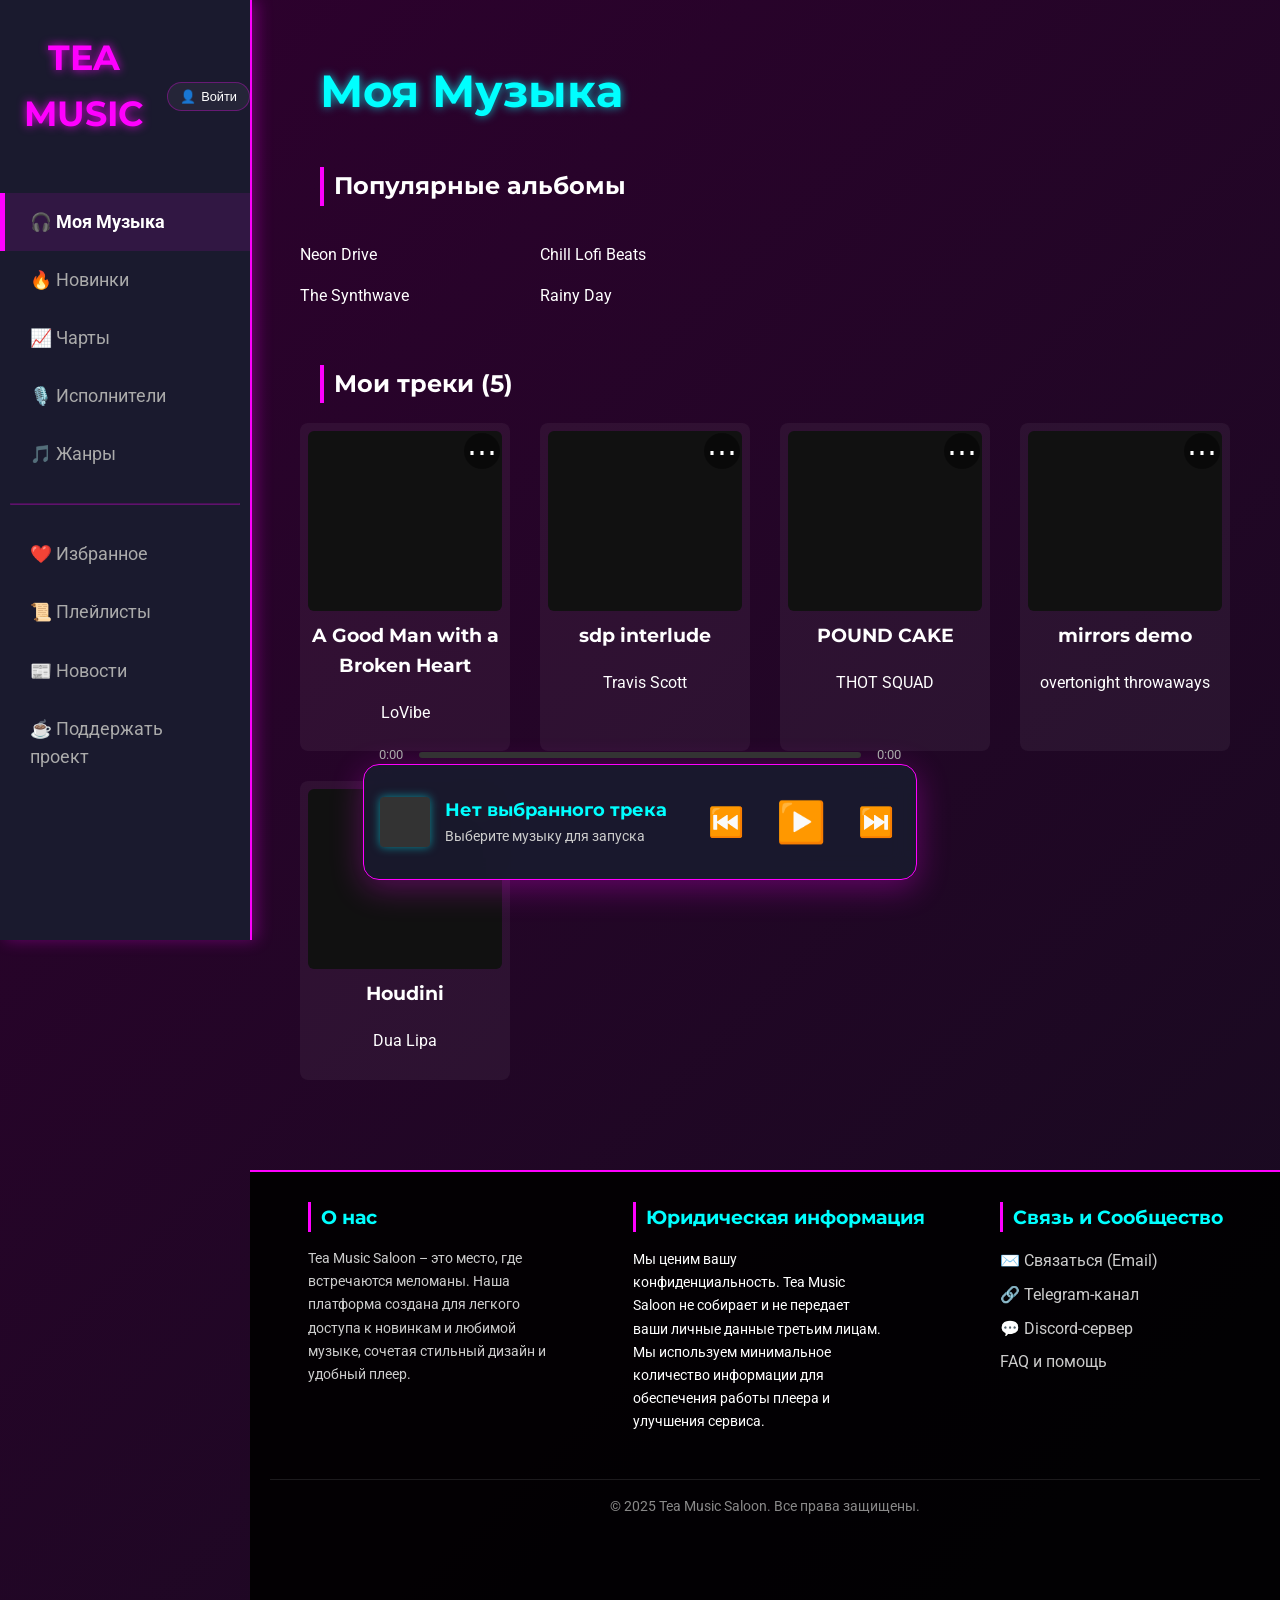
==== index.html @ c5a85fee "Add files via upload" ====
<!DOCTYPE html>
<html lang="ru">
<head>
    <meta charset="UTF-8">
    <meta name="viewport" content="width=device-width, initial-scale=1.0">
    <title>Музыкальный Салон Tea | Главная</title> 
    
    <link href="https://fonts.googleapis.com/css2?family=Montserrat:wght@700&family=Roboto:wght@300;400;700&display=swap" rel="stylesheet">
    
    <link rel="stylesheet" href="style.css"> 

    <style>
        /* Стили модального окна и аватарки */
        .sidebar__header {
            display: flex;
            align-items: center;
            justify-content: space-between;
            margin-bottom: 20px;
        }
        .auth-btn {
            background: rgba(255, 255, 255, 0.05);
            border: 1px solid rgba(255, 0, 255, 0.3);
            color: #fff;
            padding: 6px 12px;
            border-radius: 20px;
            cursor: pointer;
            font-size: 0.8rem;
            transition: 0.3s;
            display: flex;
            align-items: center;
            gap: 5px;
            text-decoration: none;
        }
        .auth-btn:hover { background: rgba(255, 0, 255, 0.2); border-color: #ff00ff; }

        .auth-modal {
            position: fixed;
            top: 50%; left: 50%;
            transform: translate(-50%, -50%) scale(0.9);
            width: 320px;
            background: #111;
            border: 1px solid #ff00ff;
            border-radius: 20px;
            padding: 30px;
            z-index: 10000;
            display: none;
            opacity: 0;
            transition: 0.3s ease;
            text-align: center;
            box-shadow: 0 0 40px rgba(0,0,0,0.8);
        }
        .auth-modal.active { display: block; opacity: 1; transform: translate(-50%, -50%) scale(1); }
        .auth-modal h2 { color: #ff00ff; font-family: 'Montserrat'; margin-top: 0; }
        
        /* Сообщение об ошибке */
        #authError {
            color: #ff4d4d;
            font-size: 0.8rem;
            margin-bottom: 10px;
            display: none;
            background: rgba(255, 77, 77, 0.1);
            padding: 8px;
            border-radius: 5px;
        }

        /* Аватарка */
        .avatar-upload {
            position: relative;
            width: 90px;
            height: 90px;
            margin: 0 auto 15px;
            display: none;
        }
        .avatar-preview {
            width: 90px;
            height: 90px;
            border-radius: 50%;
            border: 2px dashed #ff00ff;
            display: flex;
            align-items: center;
            justify-content: center;
            cursor: pointer;
            overflow: hidden;
            background: #1a1a1a;
        }
        .avatar-preview img { width: 100%; height: 100%; object-fit: cover; display: none; }
        .avatar-label { font-size: 11px; color: #888; }

        .auth-modal input {
            width: 100%; padding: 12px; margin: 8px 0;
            background: #1a1a1a; border: 1px solid #333; color: #fff; border-radius: 8px;
            box-sizing: border-box; outline: none;
        }
        .auth-modal input:focus { border-color: #ff00ff; }
        .submit-auth {
            width: 100%; padding: 12px; background: #ff00ff; border: none;
            color: #fff; font-weight: bold; border-radius: 8px; cursor: pointer; margin-top: 10px;
        }
        .overlay.modal-active {
            display: block !important;
            opacity: 1 !important;
            z-index: 9999;
            background: rgba(0, 0, 0, 0.85);
            backdrop-filter: blur(8px);
        }
        .close-modal { position: absolute; top: 15px; right: 15px; cursor: pointer; font-size: 20px; color: #555; }
        .auth-extra { margin-top: 15px; font-size: 0.85rem; color: #888; }
        .auth-extra a { color: #ff00ff; text-decoration: none; font-weight: bold; }
    </style>\
</head>

<body>
    <div class="preloader">
        <div class="spinner"></div>
    </div>
    
    <div class="overlay" id="mainOverlay" onclick="closeAuthModal()"></div>

    <div class="side-gradient left"></div>
    <div class="side-gradient right"></div>

    <div class="app-layout">
        <aside class="sidebar">
            <div class="sidebar__header">
                <div class="sidebar__logo">
                    <a href="index.html">TEA MUSIC</a>
                </div>
                <div class="sidebar__auth">
                    <button class="auth-btn" onclick="openAuthModal()">
                        <span class="auth-icon">👤</span>
                        <span class="auth-text">Войти</span>
                    </button>
                </div>
            </div>
            <nav class="sidebar__nav">
                <ul>
                    <li><a href="#" class="nav-link active" data-target="main-content">🎧 Моя Музыка</a></li>
                    <li><a href="new_releases.html">🔥 Новинки</a></li> 
                    <li><a href="charts.html">📈 Чарты</a></li>
                    <li><a href="artists.html">🎙️ Исполнители</a></li>
                    <li><a href="genres.html">🎵 Жанры</a></li>
                </ul>
            </nav>
            <hr style="border-color: rgba(255, 0, 255, 0.3); margin: 20px 10px;">
            <nav class="sidebar__nav">
                <ul>
                    <li><a href="favorites.html">❤️ Избранное</a></li>
                    <li><a href="playlists.html">📜 Плейлисты</a></li>
                    <li><a href="news.html">📰 Новости</a></li>
                    <li><a href="premium.html">☕ Поддержать проект</a></li>
                </ul>
            </nav>
        </aside>

        <main>
            <div class="content-wrapper">
                <div class="content-section" id="main-content" style="display: block;">
                    <h1 class="page-title">Моя Музыка</h1>
                    
                    <h2 class="section-title">Популярные альбомы</h2>
                    <div class="content-grid">
                        <div class="album-card" data-album-id="album1" onclick="playAlbum('album1')">
                            <div class="album-cover" style="background-image: url('face_purple_hair.jpg');"></div>
                            <p class="album-title">Neon Drive</p>
                            <p class="album-artist">The Synthwave</p>
                        </div>
                        <div class="album-card" data-album-id="album2" onclick="playAlbum('album2')">
                            <div class="album-cover" style="background-image: url('face_blonde_wavy.jpg');"></div>
                            <p class="album-title">Chill Lofi Beats</p>
                            <p class="album-artist">Rainy Day</p>
                        </div>
                    </div>

                    <h2 class="section-title">Мои треки (5)</h2>
                    <div class="content-grid" id="myTracksList">
                        <div class="grid-item" data-path="track1.mp3" data-title="A Good Man with a Broken Heart" data-artist="LoVibe" onclick="playTrack(this)">
                            <div class="grid-item__cover" style="background-image: url('image1.jpg');"></div>
                            <h3 class="grid-item__title">A Good Man with a Broken Heart</h3>
                            <p class="grid-item__artist">LoVibe</p>
                            <div class="card-actions">
                                <button class="more-btn" onclick="openTrackMenu(event, this)">⋯</button>
                            </div>
                        </div>
                        <div class="grid-item" data-path="track2.mp3" data-title="sdp interlude" data-artist="Travis Scott" onclick="playTrack(this)">
                            <div class="grid-item__cover" style="background-image: url('image2.jpg');"></div>
                            <h3 class="grid-item__title">sdp interlude</h3>
                            <p class="grid-item__artist">Travis Scott</p>
                            <div class="card-actions">
                                <button class="more-btn" onclick="openTrackMenu(event, this)">⋯</button>
                            </div>
                        </div>
                        <div class="grid-item" data-path="track3.mp3" data-title="POUND CAKE" data-artist="THOT SQUAD" onclick="playTrack(this)">
                            <div class="grid-item__cover" style="background-image: url('image3.jpg');"></div>
                            <h3 class="grid-item__title">POUND CAKE</h3>
                            <p class="grid-item__artist">THOT SQUAD</p>
                            <div class="card-actions">
                                <button class="more-btn" onclick="openTrackMenu(event, this)">⋯</button>
                            </div>
                        </div>
                        <div class="grid-item" data-path="track4.mp3" data-title="mirrors demo" data-artist="overtonight throwaways, overnight" onclick="playTrack(this)">
                            <div class="grid-item__cover" style="background-image: url('image4.jpg');"></div>
                            <h3 class="grid-item__title">mirrors demo</h3>
                            <p class="grid-item__artist">overtonight throwaways</p>
                            <div class="card-actions">
                                <button class="more-btn" onclick="openTrackMenu(event, this)">⋯</button>
                            </div>  
                        </div>
                        <div class="grid-item" data-path="track5.mp3" data-title="Houdini" data-artist="Dua Lipa" onclick="playTrack(this)">
                            <div class="grid-item__cover" style="background-image: url('image5.jpg');"></div>
                            <h3 class="grid-item__title">Houdini</h3>
                            <p class="grid-item__artist">Dua Lipa</p>
                            <div class="card-actions">
                                <button class="more-btn" onclick="openTrackMenu(event, this)">⋯</button>
                            </div>
                        </div>
                    </div>
                </div> 
            </div> 
        </main>
    </div>

    <div class="auth-modal" id="authBox">
        <span class="close-modal" onclick="closeAuthModal()">&times;</span>
        <h2 id="modalTitle">Вход</h2>
        
        <div id="authError">Неправильный логин или пароль</div>

        <form id="authForm" onsubmit="handleAuthSubmit(event)">
           <div id="avatarBlock" style="display: none; margin: 20px 0;">
    <label style="color: #ccc; display: block; text-align: center; margin-bottom: 12px; font-size: 0.95rem;">
        Выбери аватарку
    </label>

    <!-- Кнопка загрузки своего фото -->
    <div style="text-align: center; margin-bottom: 20px;">
        <button type="button" onclick="document.getElementById('avatarInput').click()" style="padding: 10px 20px; background: #ff00ff33; border: 1px solid #ff00ff; color: white; border-radius: 8px; cursor: pointer;">
            Загрузить своё фото
        </button>
        <input type="file" id="avatarInput" accept="image/*" style="display: none;" onchange="previewAvatar(this)">
    </div>

    <!-- Превью выбранного фото -->
    <div style="text-align: center; margin-bottom: 20px;">
        <div id="avatarPreview" style="width: 120px; height: 120px; margin: 0 auto; border-radius: 50%; overflow: hidden; border: 2px dashed #ff00ff66; display: flex; align-items: center; justify-content: center; background: #0f0f1a;">
            <img id="imageDisplay" src="" alt="" style="width: 100%; height: 100%; object-fit: cover; display: none;">
            <span id="plusIcon" style="font-size: 40px; color: #ff00ff88;">+</span>
        </div>
    </div>

    <!-- Дефолтные аватарки (всегда видны в регистрации) -->
    <div class="default-avatars" style="display: flex; flex-wrap: wrap; gap: 12px; justify-content: center;">
        <img src="def avatar1.png" alt="Аватар 1" class="default-avatar" onclick="selectDefaultAvatar(this.src)">
        <img src="def avatar2.png" alt="Аватар 2" class="default-avatar" onclick="selectDefaultAvatar(this.src)">
        <img src="def avatar3.png" alt="Аватар 3" class="default-avatar" onclick="selectDefaultAvatar(this.src)">
        <img src="def avatar4.png" alt="Аватар 4" class="default-avatar" onclick="selectDefaultAvatar(this.src)">
    </div>
</div>
            <input type="text" id="authLogin" placeholder="Логин" required>
            <input type="password" id="authPass" placeholder="Пароль" required>
            <button type="submit" class="submit-auth">Продолжить</button>
            <div class="auth-switch">
    <p id="switchText">Нет аккаунта?</p>
    <button type="button" id="switchBtn" onclick="toggleReg()">Зарегистрируйтесь</button>
</div>

<div class="auth-switch" id="loginSwitch" style="display: none;">
    <p>Уже есть аккаунт?</p>
    <button type="button" onclick="toggleReg()">Войти</button>
</div>  
        </form>
    </div>

   <footer class="site-footer">
        <div class="footer-content">
            <div class="footer-column">
                <h3>О нас</h3>
                <p style="font-size:0.9em; max-width: 250px;">Tea Music Saloon – это место, где встречаются меломаны. Наша платформа создана для легкого доступа к новинкам и любимой музыке, сочетая стильный дизайн и удобный плеер.</p>
            </div>
            <div class="footer-column">
                <h3>Юридическая информация</h3>
                <ul>
                    <li style="font-size:0.9em; max-width: 250px; color: #fff;">Мы ценим вашу конфиденциальность. Tea Music Saloon не собирает и не передает ваши личные данные третьим лицам. Мы используем минимальное количество информации для обеспечения работы плеера и улучшения сервиса.</li>
                </ul>
            </div>
            <div class="footer-column">
                <h3>Связь и Сообщество</h3>
                <ul>
                    <li><a href="mailto:abdytima56@gmail.com">✉️ Связаться (Email)</a></li>
                    <li><a href="https://t.me/+F9UkB3qSuYQ5MWRi" target="_blank">🔗 Telegram-канал</a></li>
                    <li><a href="https://discord.gg/NV8jJ2bQG" target="_blank">💬 Discord-сервер</a></li>
                    <li><a href="#">FAQ и помощь</a></li>
                </ul>
            </div>
        </div>
        <div class="footer-bottom">
            &copy; 2025 Tea Music Saloon. Все права защищены.
        </div>
    </footer>

    <div class="mini-player" id="miniPlayer">
        <div class="progress-bar-container">
            <span class="time-display" id="currentTime">0:00</span>
            <div id="progressBar" onclick="seekTo(event)"><div id="progress"></div></div>
            <span class="time-display" id="durationTime">0:00</span>
        </div>
        <div class="player__info">
            <div class="player__cover" id="playerCover"></div>
            <div class="player__details">
                <h4 id="playerTitle">Нет выбранного трека</h4>
                <p id="playerArtist">Выберите музыку для запуска</p>
            </div>
        </div>
        <div class="player__controls">
            <button class="player__button" onclick="prevTrack()">⏮️</button>
            <button class="player__button play" id="playPauseBtn" onclick="togglePlay()">▶️</button>
            <button class="player__button" onclick="nextTrack()">⏭️</button>
        </div>
    </div>

    <audio id="audioPlayer" preload="auto"></audio>

    <script src="script.js"></script>
    <script>
        /* --- ФУНКЦИИ ОКНА --- */
        function openAuthModal() {
            document.getElementById('authBox').classList.add('active');
            document.getElementById('mainOverlay').classList.add('modal-active');
            resetAuthForm();
        }

        function closeAuthModal() {
            document.getElementById('authBox').classList.remove('active');
            document.getElementById('mainOverlay').classList.remove('modal-active');
        }

        function resetAuthForm() {
            document.getElementById('authForm').reset();
            document.getElementById('authError').style.display = 'none';
            document.getElementById('imageDisplay').style.display = 'none';
            document.getElementById('plusIcon').style.display = 'block';
            document.getElementById('avatarPreview').style.borderStyle = 'dashed';
        }

        let isReg = false;
        function toggleReg() {
            isReg = !isReg;
            resetAuthForm();
            document.getElementById('modalTitle').innerText = isReg ? 'Регистрация' : 'Вход';
            document.getElementById('avatarBlock').style.display = isReg ? 'block' : 'none';
            document.getElementById('switchText').innerText = isReg ? 'Уже есть аккаунт?' : 'Нет аккаунта?';
            document.getElementById('switchBtn').innerText = isReg ? 'Войти' : 'Зарегистрируйтесь';
        }

        function handleAuthSubmit(event) {
            event.preventDefault();
            const pass = document.getElementById('authPass').value;
            const errorBlock = document.getElementById('authError');

            // Если пароль меньше 4 символов - имитируем ошибку
            if (pass.length < 4) {
                errorBlock.style.display = 'block';
            } else {
                alert(isReg ? 'Регистрация прошла успешно!' : 'Вы успешно вошли!');
                closeAuthModal();
            }
        }

        function previewAvatar(input) {
            if (input.files && input.files[0]) {
                const reader = new FileReader();
                reader.onload = function(e) {
                    document.getElementById('imageDisplay').src = e.target.result;
                    document.getElementById('imageDisplay').style.display = 'block';
                    document.getElementById('plusIcon').style.display = 'none';
                    document.getElementById('avatarPreview').style.borderStyle = 'solid';
                };
                reader.readAsDataURL(input.files[0]);
            }
        }

        window.onload = function() {
            const preloader = document.querySelector('.preloader');
            const audioPlayer = document.getElementById('audioPlayer');
            setTimeout(() => {
                preloader.style.opacity = '0';
                document.body.classList.add('loaded');
                setTimeout(() => { preloader.style.display = 'none'; }, 500);
            }, 500);
            
            if (typeof updateProgressBar !== 'undefined') {
                audioPlayer.addEventListener('loadedmetadata', updateProgressBar);
                audioPlayer.addEventListener('timeupdate', updateProgressBar);
                audioPlayer.addEventListener('ended', nextTrack);
            }
        };
    </script>
</body>
</html>
---- style.css ----
/* ==================================================================== */
/* ПАЛИТРА И ГЛОБАЛЬНЫЕ СТИЛИ (ОЧИЩЕННАЯ ВЕРСИЯ) */
/* ==================================================================== */
:root {
    --primary-color: #ff00ff;   /* Яркий акцент: Фиолетовый/Фуксия */
    --secondary-color: #ff88ff; /* Светлый акцент: Розовый/Маджента */
    --text-color-light: #fff;   /* Основной светлый текст */
    --text-color-faded: #aaa;   /* Тусклый текст */
    --background-dark: #0f0f1a; /* Глубокий темный фон */
    --sidebar-bg: #1a1a2e;      /* Фон сайдбара/панелей */
    --card-bg: rgba(255, 255, 255, 0.05); /* Фон карточек */
    --border-color: rgba(255, 0, 255, 0.3);
}

body {
    font-family: 'Roboto', sans-serif;
    font-weight: 400;
    color: var(--text-color-light);
    margin: 0;
    padding: 0;
    line-height: 1.6;
    min-height: 100vh;
    background: linear-gradient(
        -45deg, 
        #1a1a2e, 
        #330033, 
        #0f0f1a, 
        #2e002e  
    );
    background-size: 400% 400%;
    animation: gradient-shift 30s ease infinite;
}

@keyframes gradient-shift {
    0% { background-position: 0% 50%; }
    50% { background-position: 100% 50%; }
    100% { background-position: 0% 50%; }
}

h1, h2, h3, h4, h5, h6 {
    font-family: 'Montserrat', sans-serif;
    font-weight: 700;
    color: var(--text-color-light);
    margin-top: 0;
}

a {
    color: var(--text-color-light);
    text-decoration: none;
    transition: color 0.2s;
}

a:hover {
    color: var(--secondary-color);
}

.overlay {
    position: fixed;
    top: 0; left:0;
    width:100%; height:100%;
    background-color: rgba(0,0,0,0.7);
    z-index: 1;
}

/* ==================================================================== */
/* СТИЛИ ПРЕЛОАДЕРА (SPINNER) */
/* ==================================================================== */
.preloader {
    position: fixed;
    top: 0;
    left: 0;
    width: 100%;
    height: 100%;
    background-color: rgba(0, 0, 0, 0.98);
    z-index: 9999;
    display: flex;
    justify-content: center;
    align-items: center;
    transition: opacity 0.5s ease;
}

.spinner {
    width: 80px;
    height: 80px;
    border: 8px solid rgba(255, 0, 255, 0.2); 
    border-top-color: var(--primary-color); 
    border-radius: 50%;
    animation: spin 1s linear infinite, glow 0.5s alternate infinite;
    box-shadow: 0 0 20px var(--primary-color);
}

@keyframes spin {
    to { transform: rotate(360deg); } 
}
@keyframes glow { 
    from { box-shadow: 0 0 5px var(--primary-color); } 
    to { box-shadow: 0 0 20px var(--primary-color); } 
}

body > *:not(.preloader) { opacity: 0; transition: opacity 0.5s; }
body.loaded > *:not(.preloader) { opacity: 1; }


/* ==================================================================== */
/* СТИЛЬ ДЛЯ ОТКЛЮЧЕНИЯ ВЫДЕЛЕНИЯ ТЕКСТА (Для перетаскивания плеера) */
/* ==================================================================== */
.disable-selection {
    -webkit-user-select: none;
    -ms-user-select: none;
    user-select: none;
    cursor: grabbing !important; 
}


/* ==================================================================== */
/* ГЛАВНАЯ СТРУКТУРА (SAIDBAR + MAIN) */
/* ==================================================================== */
.app-layout {
    display: flex;
    position: relative;
    z-index: 2;
    min-height: 100vh;
}

/* 90px - высота фиксированного плеера */
main {
    flex-grow: 1;
    margin-left: 250px;
    padding: 30px 50px 90px 50px; 
    max-width: 100%;
    box-sizing: border-box;
}

h1 { 
    color:#00ffff; 
    margin-bottom:30px; 
    font-size:2.8em; 
    text-shadow:0 0 10px rgba(0,255,255,0.7);
    text-align: left;
    padding-left: 20px;
}
h2 {
    color: #fff;
    font-size: 1.5em;
    border-left: 4px solid var(--primary-color);
    padding-left: 10px;
    margin: 40px 0 20px 20px;
    text-align: left;
}

/* Боковые градиенты - декоративные */
.side-gradient { 
    opacity: 0.3; 
    position: fixed;
    top: 0;
    width: 200px;
    height: 100%;
    z-index: 0;
    pointer-events: none;
    background-size: 200% 200%;
    animation: gradientMove 8s ease-in-out infinite alternate;
}
.side-gradient.left { background: linear-gradient(to bottom, rgba(0,0,255,0.4), rgba(128,0,255,0.2)); }
.side-gradient.right { background: linear-gradient(to bottom, rgba(255,0,0,0.4), rgba(255,255,0,0.2)); }
@keyframes gradientMove { 
    0% { background-position: 0% 0%; }
    50% { background-position: 0% 100%; }
    100% { background-position: 0% 0%; }
}


/* ==================================================================== */
/* САЙДБАР (ASIDE) */
/* ==================================================================== */
.sidebar {
    width: 250px;
    height: 100vh;
    position: fixed;
    top: 0;
    left: 0;
    background-color: var(--sidebar-bg);
    border-right: 2px solid var(--primary-color);
    box-shadow: 5px 0 15px rgba(255,0,255,0.3);
    padding: 20px 0;
    z-index: 20;
}
.sidebar__logo {
    text-align: center;
    padding: 10px 0 30px 0;
}
.sidebar__logo a {
    color: var(--primary-color);
    font-size: 2.2em;
    font-weight: bold;
    text-decoration: none;
    text-shadow: 0 0 10px rgba(255,0,255,0.8);
    font-family: 'Montserrat', sans-serif;
}
.sidebar__nav ul {
    list-style: none;
    padding: 0;
    margin: 0;
}
.sidebar__nav a {
    display: block;
    padding: 15px 25px;
    color: var(--text-color-faded);
    text-decoration: none;
    font-size: 1.1em;
    transition: background-color 0.3s, color 0.3s, border-left 0.3s;
    border-left: 5px solid transparent;
}
.sidebar__nav a:hover {
    background-color: rgba(255,0,255,0.1);
    color: var(--text-color-light);
    border-left: 5px solid var(--primary-color);
}
.sidebar__nav a.active {
    background-color: rgba(255,0,255,0.1);
    color: var(--text-color-light);
    border-left: 5px solid var(--primary-color);
    font-weight: bold;
}


/* ==================================================================== */
/* СЕТКА АЛЬБОМОВ/ПЛЕЙЛИСТОВ + ДЕКОР */
/* ==================================================================== */
.content-grid-wrapper {
    position: relative;
    padding: 0 25px; 
}
.content-grid-wrapper::before, .content-grid-wrapper::after {
    content: '';
    position: absolute;
    top: 0;
    bottom: 0;
    width: 2px;
    background: linear-gradient(to bottom, var(--primary-color), #00ffff, transparent);
    opacity: 0.5;
    pointer-events: none;
    z-index: 5;
}
.content-grid-wrapper::before { left: 0; }
.content-grid-wrapper::after { right: 0; }

.content-grid {
    display: grid;
    grid-template-columns: repeat(auto-fill, minmax(180px, 1fr));
    gap: 30px;
    padding: 0; 
}
.grid-item {
    background-color: var(--card-bg);
    border-radius: 8px;
    padding: 8px;
    text-align: center;
    transition: transform 0.3s ease, box-shadow 0.3s ease, background-color 0.3s;
    cursor: pointer;
    text-decoration: none;
    color: inherit;
    display: block;
    position: relative; 
    padding-bottom: 10px; 
}
.grid-item:hover {
    transform: translateY(-5px);
    background-color: rgba(255,255,255,0.15);
    box-shadow: 0 5px 15px rgba(0,255,255,0.5);
}

.grid-item.is-playing {
    background-color: rgba(0,255,255,0.3);
    box-shadow: 0 0 15px rgba(0,255,255,1), 
                0 0 30px rgba(0,255,255,0.5);
    animation: pulse 1.5s infinite alternate;
}

@keyframes pulse {
    from { transform: scale(1.0); box-shadow: 0 0 10px rgba(0,255,255,0.5); }
    to { transform: scale(1.01); box-shadow: 0 0 20px rgba(0,255,255,1); }
}

.grid-item__cover {
    width: 100%;
    height: 180px;
    background: #111;
    border-radius: 6px;
    margin-bottom: 10px;
    display: flex;
    justify-content: center;
    align-items: center;
    color: var(--primary-color);
    font-size: 3em;
    overflow: hidden;
    background-size: cover; 
    background-position: center; 
}

/* СТИЛИ МЕНЮ (ТРИ ТОЧКИ) */
.grid-item__actions {
    position: absolute;
    bottom: 5px;
    right: 5px;
    z-index: 10;
}
.action-dots {
    background: none;
    border: none;
    color: #00ffff;
    font-size: 1.5em;
    cursor: pointer;
    line-height: 0.5;
    padding: 5px 10px;
}
.context-menu {
    position: absolute;
    right: 0;
    bottom: 30px;
    background-color: rgba(0, 0, 0, 0.95);
    border: 1px solid var(--primary-color);
    border-radius: 4px;
    box-shadow: 0 5px 15px rgba(255, 0, 255, 0.5);
    display: none;
    min-width: 200px;
    z-index: 100;
    padding: 5px 0;
}
.context-menu a {
    display: block;
    padding: 8px 15px;
    color: #ccc;
    text-align: left;
    text-decoration: none;
}
.context-menu a:hover {
    background-color: rgba(255, 0, 255, 0.2);
    color: #fff;
}
.context-menu.show {
    display: block;
}

/* ==================================================================== */
/* ПЕРСОНАЛЬНЫЕ ОБЛОЖКИ */
/* ==================================================================== */
.grid-item.cover-release-1 .grid-item__cover {
    background-image: url('https://i.scdn.co/image/ab67616d00001e028b16c87e46261563f6847f4f'); 
    font-size: 0; 
}
.grid-item.cover-release-2 .grid-item__cover {
    background-image: url('https://upload.wikimedia.org/wikipedia/en/thumb/9/91/The_Weeknd_and_Playboi_Carti_-_K-POP.png/220px-The_Weeknd_and_Playboi_Carti_-_K-POP.png'); 
    font-size: 0;
}
.grid-item.cover-release-3 .grid-item__cover {
    background-image: url('https://i.scdn.co/image/ab67616d00001e02efd02b851a70014b29a287c8'); 
    font-size: 0;
}
.grid-item.cover-release-4 .grid-item__cover {
    background-image: url('https://i.scdn.co/image/ab67616d00001e029f635f795764d781b439c849'); 
    font-size: 0;
}
.grid-item.cover-release-5 .grid-item__cover {
    background-image: url('https://i.scdn.co/image/ab67616d00001e02e88a07c08003f47e3a992850'); 
    font-size: 0;
}

/* ==================================================================== */
/* ПОДВАЛ (FOOTER) */
/* ==================================================================== */
.site-footer {
    position: relative;
    z-index: 2;
    background-color: rgba(0, 0, 0, 0.9);
    border-top: 2px solid var(--primary-color);
    margin-left: 250px;
    padding: 30px 20px 90px 20px; /* Нижний отступ равен высоте плеера */
    color: #ccc;
}

.footer-content {
    display: flex;
    justify-content: space-around;
    max-width: 1200px;
    margin: 0 auto;
}

.footer-column h3 {
    color: #00ffff;
    border-left: 3px solid var(--primary-color);
    padding-left: 10px;
    margin-bottom: 15px;
    font-size: 1.2em;
}

.footer-column ul {
    list-style: none;
    padding: 0;
}

.footer-column ul li {
    margin-bottom: 8px;
}

.footer-column a {
    color: #ccc;
    text-decoration: none;
    transition: color 0.3s;
}

.footer-column a:hover {
    color: #00ffff;
    text-decoration: underline;
}

.footer-bottom {
    text-align: center;
    margin-top: 30px;
    padding-top: 15px;
    border-top: 1px solid rgba(255, 255, 255, 0.1);
    font-size: 0.9em;
    color: #888;
}

/* ==================================================================== */
/* ОБЩИЕ СТИЛИ ПЛЕЕРА (ФИКСИРОВАННЫЙ РЕЖИМ ПО УМОЛЧАНИЮ) */
/* ==================================================================== */
.mini-player {
    /* Фиксированный режим по умолчанию */
    position: fixed;
    bottom: 0;
    left: 250px; 
    right: 0; 
    width: calc(100% - 250px);
    height: 90px;
    background-color: rgba(0, 0, 0, 0.98);
    border-top: 2px solid #00ffff;
    box-shadow: 0 -5px 15px rgba(0,255,255,0.5);
    z-index: 50;
    display: flex;
    justify-content: space-between;
    align-items: center;
    padding: 0 20px;
    cursor: default; 
    
    /* Добавлены все свойства для плавной анимации перехода между режимами */
    transition: transform 0.5s ease, border-top 0.2s, box-shadow 0.2s, width 0.3s, height 0.3s, left 0.3s, right 0.3s, top 0.3s, bottom 0.3s; 
}

.mini-player.show {
    transform: translateY(0);
}

/* ==================================================================== */
/* СТИЛИ ПЛАВАЮЩЕГО/ПЕРЕТАСКИВАЕМОГО ПЛЕЕРА */
/* ==================================================================== */
.mini-player.is-floating {
    position: fixed;
    width: 320px; 
    height: 80px;
    left: auto; /* Отменяем left: 250px; */
    right: 20px;
    bottom: 110px; 
    top: auto;
    border-radius: 10px;
    border: 2px solid var(--primary-color);
    box-shadow: 0 5px 20px rgba(255, 0, 255, 0.7);
    cursor: grab;
    padding: 0 15px; 
    transition: none; /* Убираем плавный переход при перемещении (обработка JS) */
    transform: none !important; /* Отменяем transform: translateY(100%); */
}

.mini-player.is-dragging {
    cursor: grabbing;
    opacity: 0.9;
    box-shadow: 0 10px 30px rgba(255, 0, 255, 1);
    z-index: 60; 
}

/* Элементы управления в разных режимах */
.mini-player .player__actions-menu {
    display: none; /* Скрыт в фиксированном режиме */
}

.mini-player.is-floating .player__actions-menu {
    display: block; /* Показываем меню в плавающем режиме */
}

.mini-player.is-floating .progress-bar-container {
    display: none; /* Скрываем прогресс-бар в плавающем режиме */
}

/* ==================================================================== */
/* ОБЩИЕ ЭЛЕМЕНТЫ УПРАВЛЕНИЯ ПЛЕЕРОМ */
/* ==================================================================== */

.player__info {
    display: flex;
    align-items: center;
    min-width: 200px;
}

.player__cover {
    width: 50px;
    height: 50px;
    background: #333;
    border-radius: 4px;
    margin-right: 15px;
    box-shadow: 0 0 10px rgba(0,255,255,0.5);
    background-size: cover;
    background-position: center;
    flex-shrink: 0;
}
.player__details {
    overflow: hidden;
    white-space: nowrap;
    text-overflow: ellipsis;
}
.player__details h4 {
    margin: 0;
    color: #00ffff;
    font-size: 1.1em;
    overflow: hidden;
    text-overflow: ellipsis;
}
.player__details p {
    margin: 0;
    color: #ccc;
    font-size: 0.9em;
    overflow: hidden;
    text-overflow: ellipsis;
}
.player__controls {
    display: flex;
    gap: 20px;
    align-items: center;
}
.player__button {
    background: none;
    border: none;
    cursor: pointer;
    color: #fff;
    font-size: 1.8em;
    transition: color 0.3s, transform 0.3s;
}
.player__button:hover {
    color: #00ffff;
    transform: scale(1.1);
}
.player__button.play {
    font-size: 2.5em;
    color: var(--primary-color);
}

/* ==================================================================== */
/* СТИЛИ ГРОМКОСТИ (YouTube Style) */
/* ==================================================================== */
.player__volume {
    display: flex;
    align-items: center;
    min-width: 120px; 
    position: relative; 
    gap: 0; 
}

.volume-icon {
    font-size: 1.2em;
    color: #fff;
    cursor: pointer;
    padding: 5px 8px; 
    z-index: 2;
    transition: color 0.3s;
}

.volume-icon:hover {
    color: #00ffff;
}

.volume-bar-wrap {
    position: relative;
    width: 0; 
    margin-left: -5px; 
    opacity: 0;
    visibility: hidden;
    transition: width 0.3s ease, opacity 0.3s ease, margin-left 0.3s ease;
    display: flex;
    align-items: center;
}

.player__volume:hover .volume-bar-wrap,
.player__volume.is-active .volume-bar-wrap {
    width: 80px; 
    margin-left: 5px; 
    opacity: 1;
    visibility: visible;
}

.player__volume input[type="range"] {
    width: 80px;
    -webkit-appearance: none;
    height: 4px;
    background: #555;
    border-radius: 2px;
    flex-shrink: 0;
}
.player__volume input[type="range"]::-webkit-slider-thumb {
    -webkit-appearance: none;
    width: 12px;
    height: 12px;
    border-radius: 50%;
    background: #00ffff;
    cursor: pointer;
    box-shadow: 0 0 5px #00ffff;
}
/* ==================================================================== */
/* СТИЛИ ПРОГРЕСС-БАРА (Над плеером) */
/* ==================================================================== */
.progress-bar-container {
    position: absolute;
    top: -20px; 
    left: 0;
    width: 100%;
    height: 20px;
    display: flex;
    align-items: center;
    padding: 0 10px;
    box-sizing: border-box;
    transition: all 0.2s ease;
}

.time-display {
    color: #aaa;
    font-size: 0.8em;
    width: 35px;
    text-align: center;
    flex-shrink: 0;
}

#progressBar {
    flex-grow: 1;
    height: 6px;
    background: #333;
    border-radius: 3px;
    margin: 0 10px;
    cursor: pointer;
    position: relative;
    overflow: hidden;
}

#progress {
    height: 100%;
    width: 0%;
    background: linear-gradient(90deg, #00ffff, var(--primary-color));
    border-radius: 3px;
    transition: width 0.5s linear;
}
/* ==================================================================== */
/* СТИЛИ КНОПКИ ВОЗВРАТА И ПРОЧЕГО КОНТЕНТА */
/* (Оставлены для полноты кода, но дубликаты удалены) */
/* ==================================================================== */
.back-to-main-link {
    display: inline-flex;
    align-items: center;
    gap: 8px; 
    padding: 10px 20px;
    margin-bottom: 30px;
    background-color: var(--primary-color);
    color: #121212; 
    border-radius: 8px;
    font-weight: 700;
    text-decoration: none;
    text-transform: uppercase;
    letter-spacing: 0.5px;
    z-index: 10; 
    position: relative; 
    box-shadow: 0 4px 15px rgba(255, 0, 255, 0.4);
    transition: background-color 0.3s, transform 0.2s, box-shadow 0.3s;
}

.back-to-main-link:hover {
    background-color: #f0f0ff; 
    transform: translateY(-2px);
    box-shadow: 0 6px 20px rgba(255, 0, 255, 0.6);
}

.back-to-main-link:active {
    transform: translateY(0);
    box-shadow: 0 2px 10px rgba(255, 0, 255, 0.2);
}

/* ==================================================================== */
/* СТИЛИ И АНИМАЦИЯ ГЛЮКА "В РАЗРАБОТКЕ" */
/* ==================================================================== */

.glitch-filler-block {
    display: flex;
    flex-direction: column;
    justify-content: center;
    align-items: center;
    min-height: 80vh; 
    background-color: rgba(0, 0, 0, 0.5);
    border: 3px solid var(--primary-color);
    border-radius: 15px;
    padding: 20px;
    box-shadow: 0 0 50px rgba(255, 0, 255, 0.5);
    color: #aaa;
    text-align: center;
}

.glitch-filler-block p {
    margin-top: 20px;
    font-size: 1.2em;
    color: #aaa;
    text-shadow: 0 0 5px rgba(255, 255, 255, 0.1);
}

.glitch-text {
    position: relative;
    font-family: 'Arial Black', sans-serif;
    font-size: 5em;
    color: #fff;
    text-transform: uppercase;
    letter-spacing: 0.1em;
    user-select: none;
    cursor: default;
    animation: glitch-anim-main 2s linear infinite alternate, 
               glitch-flicker 0.1s infinite;
}

.glitch-text::before,
.glitch-text::after {
    content: attr(data-text); 
    position: absolute;
    top: 0;
    left: 0;
    width: 100%;
    height: 100%;
    color: inherit; 
    text-shadow: inherit;
    letter-spacing: inherit;
    animation: glitch-anim-main 2s linear infinite alternate;
}

.glitch-text::before {
    left: 2px;
    text-shadow: -2px 0 var(--primary-color);
    clip-path: inset(30% 0 60% 0); 
    animation: glitch-anim-before 1.5s infinite alternate-reverse;
}

.glitch-text::after {
    left: -2px;
    text-shadow: -2px 0 #00ffff;
    clip-path: inset(60% 0 30% 0); 
    animation: glitch-anim-after 1.8s infinite alternate;
}

@keyframes glitch-anim-main {
    0% { transform: translate(0); text-shadow: 0; }
    10% { transform: translate(5px, 0); text-shadow: -5px 0 var(--primary-color); }
    20% { transform: translate(-5px, 0); text-shadow: 5px 0 #00ffff; }
    100% { transform: translate(0); text-shadow: 0; }
}

@keyframes glitch-anim-before {
    0% { clip-path: inset(10% 0 80% 0); transform: translate(-5px); }
    10% { clip-path: inset(70% 0 10% 0); transform: translate(10px); }
    20% { clip-path: inset(50% 0 40% 0); transform: translate(-10px); }
    100% { clip-path: inset(10% 0 80% 0); transform: translate(-5px); }
}

@keyframes glitch-anim-after {
    0% { clip-path: inset(60% 0 30% 0); transform: translate(5px); }
    15% { clip-path: inset(40% 0 50% 0); transform: translate(-15px); }
    30% { clip-path: inset(90% 0 0% 0); transform: translate(15px); }
    100% { clip-path: inset(60% 0 30% 0); transform: translate(5px); }
}

@keyframes glitch-flicker {
    0%, 100% { opacity: 1; }
    50% { opacity: 0.8; }
    10%, 60% { opacity: 0.1; }
    20%, 70% { opacity: 1; }
    30%, 80% { opacity: 0.5; }
    40%, 90% { opacity: 0.9; }
}

.content-filler {
    padding: 50px 20px;
    text-align: center;
    background: rgba(255, 255, 255, 0.05);
    border-radius: 12px;
    border: 1px solid rgba(255, 255, 255, 0.1);
}

.content-filler h2 {
    color: var(--primary-color);
    margin-top: 0;
    font-size: 2em;
}

.content-filler p {
    color: #bbb;
    font-size: 1.1em;
}

/* ==================================================================== */
/* СТИЛИ ДЛЯ АНИМАЦИИ ГИФОК ВНУТРИ БЛОКА "В РАЗРАБОТКЕ" */
/* ==================================================================== */

.gif-carousel-container {
    position: relative;
    max-width: 300px; 
    height: 250px;
    margin: 0 auto 20px auto;
    overflow: hidden;
}

.gif-carousel-item {
    position: absolute;
    top: 0;
    left: 0;
    width: 100%;
    height: 100%;
    opacity: 0;
    transition: opacity 1.5s ease-in-out; 
    display: flex; 
    justify-content: center;
    align-items: center;
}

.gif-carousel-item.active {
    opacity: 1;
}

.gif-carousel-item img {
    max-width: 100%;
    max-height: 100%;
    object-fit: contain;
    border-radius: 10px;
}

/* ==================================================================== */
/* СТИЛИ РАЗДЕЛА ИСПОЛНИТЕЛИ (ARTISTS) */
/* ==================================================================== */
.artist-grid-layout {
    display: grid;
    grid-template-columns: repeat(auto-fit, minmax(280px, 1fr)); 
    gap: 30px;
    padding: 20px 0;
}

.artist-card {
    position: relative;
    background: rgba(40, 0, 40, 0.7); 
    border: 1px solid var(--border-color);
    border-radius: 12px;
    padding: 25px;
    box-shadow: 0 0 15px rgba(255, 0, 255, 0.2);
    transition: transform 0.3s ease, box-shadow 0.3s ease, border-color 0.3s ease;
    cursor: pointer;
    backdrop-filter: blur(5px);
    overflow: hidden;
    display: block;
    text-decoration: none;
    color: inherit;
}

.artist-card:hover {
    transform: translateY(-5px);
    box-shadow: 0 0 25px rgba(0, 255, 255, 0.5), 0 0 50px rgba(255, 0, 255, 0.3); 
    border-color: #00ffff;
}

.artist-card h3 {
    color: #ffffff;
    font-size: 1.8em;
    margin-top: 0;
    margin-bottom: 5px;
    text-shadow: 0 0 10px rgba(255, 255, 255, 0.5);
    border-bottom: 2px solid var(--primary-color);
    padding-bottom: 5px;
}

.artist-card .artist-meta {
    font-size: 0.9em;
    color: #aaa;
    margin-bottom: 15px;
}

.artist-card .artist-meta span {
    color: #00ffff;
    font-weight: bold;
}

.artist-card p {
    color: #ccc;
    line-height: 1.5;
    font-size: 1em;
}

/* ==================================================================== */
/* СТИЛИ РАЗДЕЛА ЖАНРЫ (GENRES) */
/* ==================================================================== */
.genre-grid-layout {
    display: grid;
    grid-template-columns: repeat(auto-fit, minmax(350px, 1fr)); 
    gap: 35px;
    padding: 20px 0;
}

.genre-card {
    position: relative;
    background: rgba(40, 0, 40, 0.9);
    border: 1px solid rgba(255, 0, 255, 0.4);
    border-radius: 15px;
    padding: 30px;
    box-shadow: 0 0 10px rgba(0, 0, 0, 0.5);
    transition: transform 0.3s ease, box-shadow 0.3s ease;
    cursor: pointer;
    overflow: hidden;
    display: block; 
    text-decoration: none;
    color: inherit;
}

.genre-card:hover {
    transform: translateY(-8px);
    box-shadow: 0 0 30px rgba(255, 0, 255, 0.6), 0 0 60px rgba(0, 255, 255, 0.2); 
    border-color: #00ffff;
}

.genre-card h3 {
    color: #00ffff;
    font-size: 2.2em;
    margin-top: 0;
    margin-bottom: 10px;
    text-shadow: 0 0 10px rgba(0, 255, 255, 0.5);
}

.genre-card .genre-icon {
    font-size: 3em;
    margin-right: 15px;
    float: left;
    line-height: 1;
}

.genre-card p {
    color: #ccc;
    line-height: 1.6;
    margin-bottom: 15px;
    clear: both;
}

.genre-card .genre-examples {
    font-size: 0.9em;
    color: var(--primary-color);
    font-weight: bold;
    border-top: 1px dashed rgba(255, 0, 255, 0.3);
    padding-top: 10px;
}

/* ==================================================================== */
/* СТИЛИ ДЛЯ БЛОКА НОВОСТЕЙ */
/* ==================================================================== */
.news-card {
    background: rgba(10, 10, 30, 0.9); 
    border: 1px solid rgba(255, 255, 255, 0.1);
    border-radius: 12px;
    padding: 25px;
    box-shadow: 0 4px 15px rgba(0, 0, 0, 0.4);
    transition: box-shadow 0.3s ease;
}

.news-card .read-more {
    display: inline-block;
    margin-top: 15px;
    color: #00ffff;
    font-weight: bold;
    text-decoration: underline;
    transition: color 0.2s ease;
}

.news-card .read-more:hover {
    color: var(--primary-color);
}

/* ==================================================================== */
/* СТИЛИ ДЛЯ БЛОКА ДОНАТОВ И МЕТОДОВ ОПЛАТЫ */
/* ==================================================================== */
.donation-block {
    border: 1px solid var(--primary-color);
    background: rgba(0, 0, 0, 0.6); 
}

.donation-text ul li {
    background: rgba(255, 0, 255, 0.1);
    border-left: 3px solid var(--primary-color);
}

.donation-cta {
    background: rgba(255, 255, 255, 0.05);
    border: 1px dashed rgba(255, 255, 255, 0.2);
}

.cta-button {
    background: linear-gradient(45deg, var(--primary-color), var(--secondary-color));
}

.cta-button:hover {
    background: linear-gradient(45deg, #cc00cc, #dd77dd);
}

.payment-method {
    background: rgba(255, 255, 255, 0.1);
    padding: 15px;
    border-radius: 8px;
    margin-bottom: 15px;
    text-align: left;
    border: 1px solid rgba(255, 0, 255, 0.2);
}

.payment-method h4 {
    margin: 0 0 5px 0;
    color: #fff;
    font-size: 1.2em;
    display: inline-block;
}

.payment-method .payment-icon {
    font-size: 1.4em;
    margin-right: 10px;
    vertical-align: middle;
}

.payment-method .account-number {
    animation: pulse-highlight 2s ease-in-out infinite;
    display: inline-block;
    padding: 5px 10px;
    border-radius: 5px;
    background-color: rgba(255, 255, 255, 0.05);
    font-family: 'Courier New', monospace;
    font-weight: bold;
    font-size: 1em;
    margin: 5px 0 10px 0;
}

.payment-method .cta-button {
    width: 100%;
    padding: 8px;
}

.under-development.static {
    text-align: center;
    padding: 30px 20px;
    border: 1px dashed #444;
    background: rgba(0, 0, 0, 0.2);
    border-radius: 10px;
}

@keyframes pulse-highlight {
    0% {
        color: var(--primary-color);
        box-shadow: 0 0 5px rgba(255, 0, 255, 0.5);
    }
    50% {
        color: var(--text-color-light);
        box-shadow: 0 0 15px rgba(255, 255, 255, 0.8), 0 0 10px var(--primary-color);
    }
    100% {
        color: var(--primary-color);
        box-shadow: 0 0 5px rgba(255, 0, 255, 0.5);
    }
}
/* Управление overlay (затемнением) */
.overlay {
    position: fixed;
    top: 0;
    left: 0;
    width: 100%;
    height: 100%;
    background: rgba(0, 0, 0, 0.7);
    backdrop-filter: blur(5px); /* Размытие заднего фона */
    z-index: 1000;
    display: none; /* Скрыто по умолчанию */
    opacity: 0;
    transition: opacity 0.3s ease;
}

.overlay.active {
    display: block;
    opacity: 1;
}

/* Модальное окно */
.auth-modal {
    position: fixed;
    top: 50%;
    left: 50%;
    transform: translate(-50%, -50%) scale(0.9);
    width: 350px;
    background: #1a1a1a;
    border: 1px solid rgba(255, 0, 255, 0.3);
    border-radius: 15px;
    padding: 30px;
    z-index: 1001;
    display: none;
    opacity: 0;
    transition: all 0.3s ease;
    box-shadow: 0 0 30px rgba(0, 0, 0, 0.5), 0 0 15px rgba(255, 0, 255, 0.1);
}

.auth-modal.active {
    display: block;
    opacity: 1;
    transform: translate(-50%, -50%) scale(1);
}

/* Элементы формы */
.modal-title {
    color: #fff;
    margin-bottom: 25px;
    text-align: center;
    font-family: 'Montserrat', sans-serif;
}

.modal-close {
    position: absolute;
    top: 15px;
    right: 15px;
    background: none;
    border: none;
    color: #fff;
    font-size: 24px;
    cursor: pointer;
    opacity: 0.6;
}

.modal-close:hover { opacity: 1; }

.auth-form .input-group { margin-bottom: 15px; }

.auth-form input {
    width: 100%;
    padding: 12px;
    background: #252525;
    border: 1px solid #333;
    border-radius: 8px;
    color: #fff;
    outline: none;
}

.auth-form input:focus { border-color: #ff00ff; }

.submit-auth-btn {
    width: 100%;
    padding: 12px;
    background: linear-gradient(45deg, #ff00ff, #8000ff);
    border: none;
    border-radius: 8px;
    color: #fff;
    font-weight: bold;
    cursor: pointer;
    margin-top: 10px;
}

.auth-extra {
    margin-top: 20px;
    display: flex;
    flex-direction: column;
    gap: 10px;
    font-size: 0.8em;
    text-align: center;
}

.auth-extra a { color: #ff00ff; text-decoration: none; }
/* Подсветка трека при наведении или фокусе */
.music-item {
    transition: transform 0.3s ease, background 0.3s ease;
}

.music-item.is-focused {
    background: rgba(255, 0, 255, 0.15);
    transform: scale(1.02);
    border-left: 4px solid var(--primary-color);
}
.charts-viewer {
    height: 85vh;
    display: flex;
    flex-direction: column;
    align-items: center;
    justify-content: center;
    padding: 0px 0px;
}

.active-track-window {
    width: 400px !important;
    height: 620px !important;
    background: #1a1a2e;
    border-radius: 34px;
    border: 5px solid #ff00ff;
    overflow: hidden;
    box-shadow: 0 20px 60px rgba(255, 0, 255, 0.35);
    display: flex;
    align-items: center;
    justify-content: center;
    padding: 0 !important;
}

.chart-slide {
    position: absolute;
    inset: 0;
    display: flex;
    flex-direction: column;
    align-items: center;
    justify-content: center;
    opacity: 0;
    transition: opacity 0.6s;
}

.chart-slide.active {
    opacity: 1;
}

.slide-cover {
    width: 200px;
    height: 200px;
    border-radius: 16px;
    background-size: cover;
    background-position: center;
    margin: 0 !important;
    box-shadow: 0 15px 35px rgba(0,0,0,0.6);
    border: 2px solid rgba(255,0,255,0.5);
}

.slide-info {
    text-align: center;
    margin-top: 35px;
    padding: 0 30px;
}

.slide-info h2 {
    font-size: 1.0rem;
    margin: 0 0 10px;
    color: white;
}
.slide-info p {
    font-size: 0.65rem;               
    color: #ccc;
    margin: 0;
}
/* Стили для профиля юзера в сайдбаре */
.user-profile {
    display: flex;
    align-items: center;
    gap: 10px;
    background: rgba(255, 255, 255, 0.05);
    padding: 4px 8px;
    border-radius: 20px;
    border: 1px solid rgba(255, 0, 255, 0.3);
}

.user-profile img {
    border: 1px solid var(--primary-color);
}

.user-profile span {
    font-weight: bold;
    color: var(--text-color-light);
}

.user-profile button {
    background: none;
    border: none;
    color: var(--text-color-faded);
    cursor: pointer;
    font-size: 0.8rem;
}

.user-profile button:hover {
    color: var(--secondary-color);
}

/* Плавающий мини-плеер */
.mini-player {
    position: fixed !important;          
    bottom: 20px;
    left: 50%;
    transform: translateX(-50%);
    width: 90%;
    max-width: 500px;
    background: rgba(26, 26, 46, 0.92);
    backdrop-filter: blur(10px);
    border: 1px solid var(--primary-color);
    border-radius: 16px;
    padding: 12px 16px;
    box-shadow: 0 8px 32px rgba(255, 0, 255, 0.25);
    z-index: 9999;                       
    cursor: move;                       
    user-select: none;                   
    transition: all 0.2s ease;
}

.mini-player.dragging {
    opacity: 0.85;
    box-shadow: 0 12px 48px rgba(255, 0, 255, 0.4);
}

/* Чтобы кнопки и ползунки внутри не мешали перетаскиванию */
.mini-player .player__controls,
.mini-player .player__volume,
.mini-player .progress-bar-container {
    pointer-events: auto;                /* кликабельны */
}

.mini-player * {
    pointer-events: auto;                /* все детали кликабельны */
}
/* Плавающий мини-плеер */
.mini-player {
    position: fixed !important;
    bottom: 20px;
    left: 50%;
    transform: translateX(-50%);
    width: 90%;
    max-width: 520px;
    background: rgba(26, 26, 46, 0.95);
    backdrop-filter: blur(12px);
    border: 1px solid var(--primary-color);
    border-radius: 16px;
    padding: 12px 16px;
    box-shadow: 0 8px 32px rgba(255, 0, 255, 0.3);
    z-index: 9999;
    cursor: move;
    user-select: none;
    transition: all 0.2s ease;
}

.mini-player.dragging {
    opacity: 0.9;
    box-shadow: 0 15px 50px rgba(255, 0, 255, 0.5);
    cursor: grabbing;
}

/* Чтобы кнопки внутри работали */
.mini-player button,
.mini-player input,
.mini-player .progress-bar-container,
.mini-player .player__controls,
.mini-player .player__volume {
    pointer-events: auto;
}
/* Три точки на карточках */
.music-card {
    position: relative !important;
    overflow: visible !important; 
}

.card-actions {
    position: absolute;
    top: 10px;           
    right: 10px;         
    z-index: 20;        
    opacity: 1;
    transition: opacity 0.25s ease;
}   

.music-card:hover .card-actions,
.music-card:focus-within .card-actions {
    opacity: 1;
}

.music-card:hover .card-actions {
    opacity: 1;
}

.more-btn {
    background: rgba(0,0,0,0.45);
    border: none;
    color: #ffffff;
    font-size: 1.9rem;
    width: 36px;
    line-height: 36px;
    text-align: center;
    cursor: pointer;
    border-radius: 50%;
    padding: 0;
    transition: all 0.18s ease;
}

.more-btn:hover,
.more-btn:focus {
    background: var(--primary-color);
    color: white;
    transform: scale(1.12);
}

.track-menu {
    position: fixed !important;
    display: inline-block !important;
    opacity: 1 !important;
    top: 0px !important;
    left: 0px !important;
    background: #1a1a2e;
    border: 2px solid #ff00ff;
    border-radius: 12px;
    box-shadow: 0 10px 40px rgba(255, 0, 255, 0.6);
    padding: 12px 0;
    min-width: 220px;
    max-width: 300px;
    z-index: 99999 !important;
    overflow: visible;
    pointer-events: auto;
}

.track-menu.show {
    display: inline-block !important;
}

/* Модальное окно авторизации */
.overlay {
    position: fixed;
    inset: 0;
    background: rgba(0,0,0,0.85);
    backdrop-filter: blur(8px);
    z-index: 9999;
    display: none;
    opacity: 0;
    transition: opacity 0.3s;
}

.overlay.active {
    display: block;
    opacity: 1;
}

.auth-modal {
    position: fixed;
    top: 50%;
    left: 50%;
    transform: translate(-50%, -50%);
    width: 360px;
    background: #1a1a2e;
    border: 1px solid #ff00ff;
    border-radius: 16px;
    padding: 35px;
    z-index: 10000;
    display: none;
    box-shadow: 0 10px 40px rgba(255, 0, 255, 0.4);
}

.auth-modal.active {
    display: block;
}

.auth-modal h2 {
    color: #ff00ff;
    text-align: center;
    margin: 0 0 25px;
}

.auth-modal input {
    width: 100%;
    padding: 12px 15px;
    margin: 10px 0;
    background: rgba(255,255,255,0.05);
    border: 1px solid #444;
    color: #fff;
    border-radius: 8px;
    font-size: 1rem;
}

.auth-modal input:focus {
    border-color: #ff00ff;
    outline: none;
}

.auth-submit {
    width: 100%;
    padding: 14px;
    background: #ff00ff;
    border: none;
    color: white;
    border-radius: 8px;
    font-weight: bold;
    cursor: pointer;
    margin-top: 15px;
    transition: 0.2s;
}

.auth-submit:hover {
    background: #ff44ff;
}

.close-modal {
    position: absolute;
    top: 15px;
    right: 20px;
    background: none;
    border: none;
    color: #aaa;
    font-size: 28px;
    cursor: pointer;
}

.close-modal:hover {
    color: white;
}

#authError {
    background: rgba(255, 77, 77, 0.15);
    color: #ff4d4d;
    padding: 10px;
    border-radius: 8px;
    text-align: center;
}

.auth-switch {
    text-align: center;
    margin-top: 20px;
    color: #aaa;
    font-size: 0.95rem;
}

.auth-switch button {
    background: none;
    border: none;
    color: var(--secondary-color);
    font-weight: bold;
    cursor: pointer;
    padding: 0;
    margin-left: 5px;
}

.auth-switch button:hover {
    color: var(--primary-color);
    text-decoration: underline;
}

/* ПРОИЛЬ ЮЗЕРОВ*/
.user-profile {
    display: flex;
    align-items: center;
    gap: 8px;
    background: rgba(255, 0, 255, 0.08);
    padding: 6px 12px;
    border-radius: 12px;
    border: 1px solid rgba(255, 0, 255, 0.2);
}

.user-profile img {
    object-fit: cover;
    border-radius: 50%;
}

.user-profile span {
    font-weight: bold;
    color: var(--text-color-light);
    font-size: 0.95rem;
}

.user-profile button {
    background: none;
    border: none;
    color: #aaa;
    cursor: pointer;
    font-size: 0.85rem;
}

.user-profile button:hover {
    color: var(--primary-color);
}
/* Кнопка "Выбрать системную аватарку" */
button[onclick="openDefaultAvatarsModal()"] {
    margin-top: 15px;
    padding: 10px 20px;
    background: rgba(255, 0, 255, 0.2);
    border: 1px solid var(--primary-color);
    color: white;
    border-radius: 8px;
    cursor: pointer;
    transition: 0.2s;
}

button[onclick="openDefaultAvatarsModal()"]:hover {
    background: rgba(255, 0, 255, 0.4);
}

/* Модалка дефолтных аватарок */
.def-avatars-modal {
    position: fixed;
    top: 50%;
    left: 50%;
    transform: translate(-50%, -50%);
    width: 380px;
    background: #1a1a2e;
    border: 1px solid #ff00ff;
    border-radius: 16px;
    padding: 30px;
    z-index: 10001;
    display: none;
    box-shadow: 0 10px 40px rgba(255,0,255,0.4);
}

.def-avatars-modal.active {
    display: block;
}

.def-avatars-grid {
    display: grid;
    grid-template-columns: repeat(2, 1fr);
    gap: 15px;
}

.def-avatars-grid img {
    width: 100%;
    height: 140px;
    object-fit: cover;
    border-radius: 12px;
    cursor: pointer;
    border: 2px solid transparent;
    transition: all 0.2s;
}

.def-avatars-grid img:hover {
    border: 2px solid var(--primary-color);
    transform: scale(1.05);
}

.default-avatars img {
    width: 70px;
    height: 70px;
    border-radius: 50%;
    cursor: pointer;
    border: 2px solid transparent;
    transition: all 0.2s;
    object-fit: cover;
}

.default-avatars img:hover,
.default-avatars img.selected {
    border: 2px solid var(--primary-color);
    transform: scale(1.1);
    box-shadow: 0 4px 12px rgba(255,0,255,0.4);
}
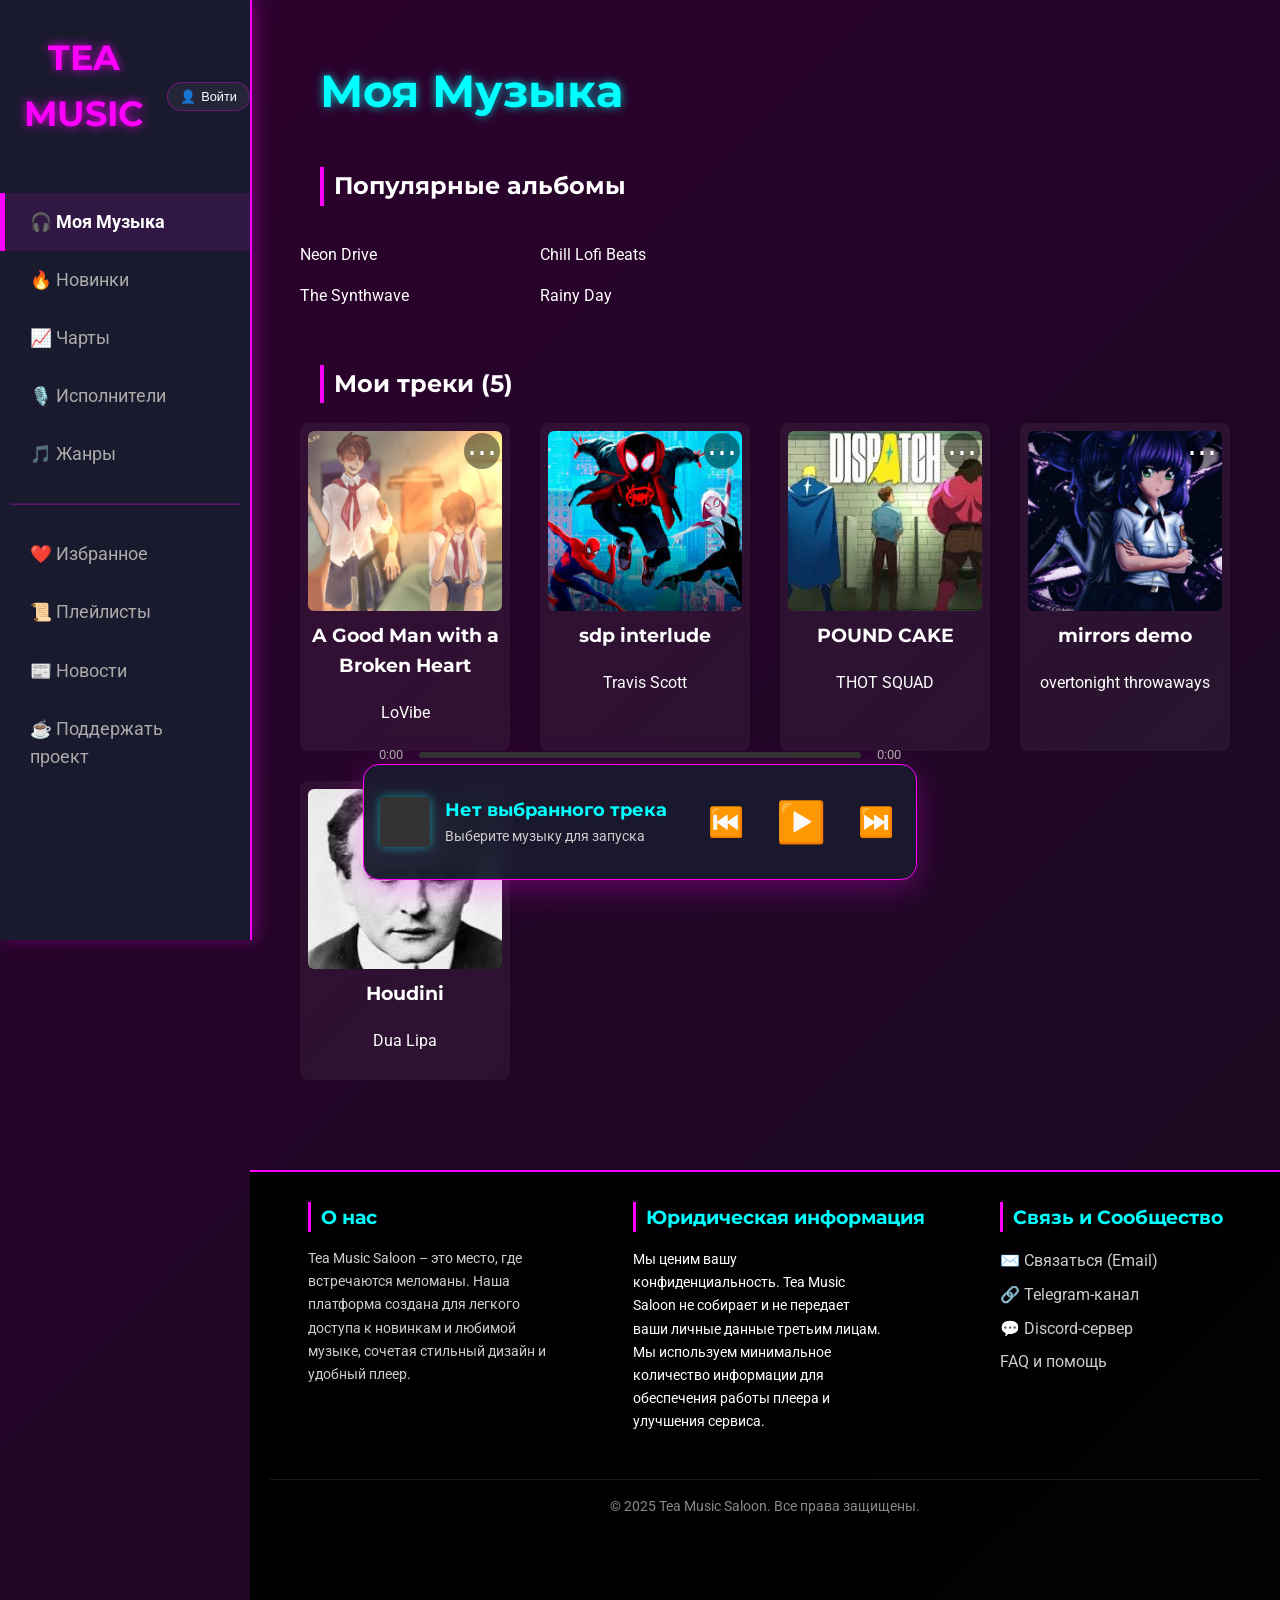
==== commit 380a3655: "Add files via upload" ====
--- a/index.html
+++ b/index.html
@@ -251,8 +251,6 @@
     <div class="default-avatars" style="display: flex; flex-wrap: wrap; gap: 12px; justify-content: center;">
         <img src="def avatar1.png" alt="Аватар 1" class="default-avatar" onclick="selectDefaultAvatar(this.src)">
         <img src="def avatar2.png" alt="Аватар 2" class="default-avatar" onclick="selectDefaultAvatar(this.src)">
-        <img src="def avatar3.png" alt="Аватар 3" class="default-avatar" onclick="selectDefaultAvatar(this.src)">
-        <img src="def avatar4.png" alt="Аватар 4" class="default-avatar" onclick="selectDefaultAvatar(this.src)">
     </div>
 </div>
             <input type="text" id="authLogin" placeholder="Логин" required>
--- a/style.css
+++ b/style.css
@@ -1644,3 +1644,37 @@
     transform: scale(1.1);
     box-shadow: 0 4px 12px rgba(255,0,255,0.4);
 }
+
+.player {
+    width: 95%;        /* Занимает почти всю ширину на мобилке */
+    max-width: 400px;  /* Но на компе не шире 400px */
+    margin: 20px auto; /* Центрируем */
+    padding: 15px;
+    box-sizing: border-box; /* Чтобы отступы не раздували плеер */
+}
+
+/* Сделаем картинку гибкой */
+.player img {
+    max-width: 100%;
+    height: auto;
+    border-radius: 15px;
+}
+
+@media (max-width: 600px) {
+    /* Увеличиваем кнопки, чтобы по ним было легко попасть пальцем */
+    .controls button {
+        padding: 15px;
+        font-size: 1.5rem;
+    }
+
+    /* Делаем ползунок громкости и прогресса толще */
+    input[type="range"] {
+        height: 12px;
+        margin: 15px 0;
+    }
+
+    /* Название трека чуть меньше, чтобы не переносилось криво */
+    .song-title {
+        font-size: 1.1rem;
+    }
+}
